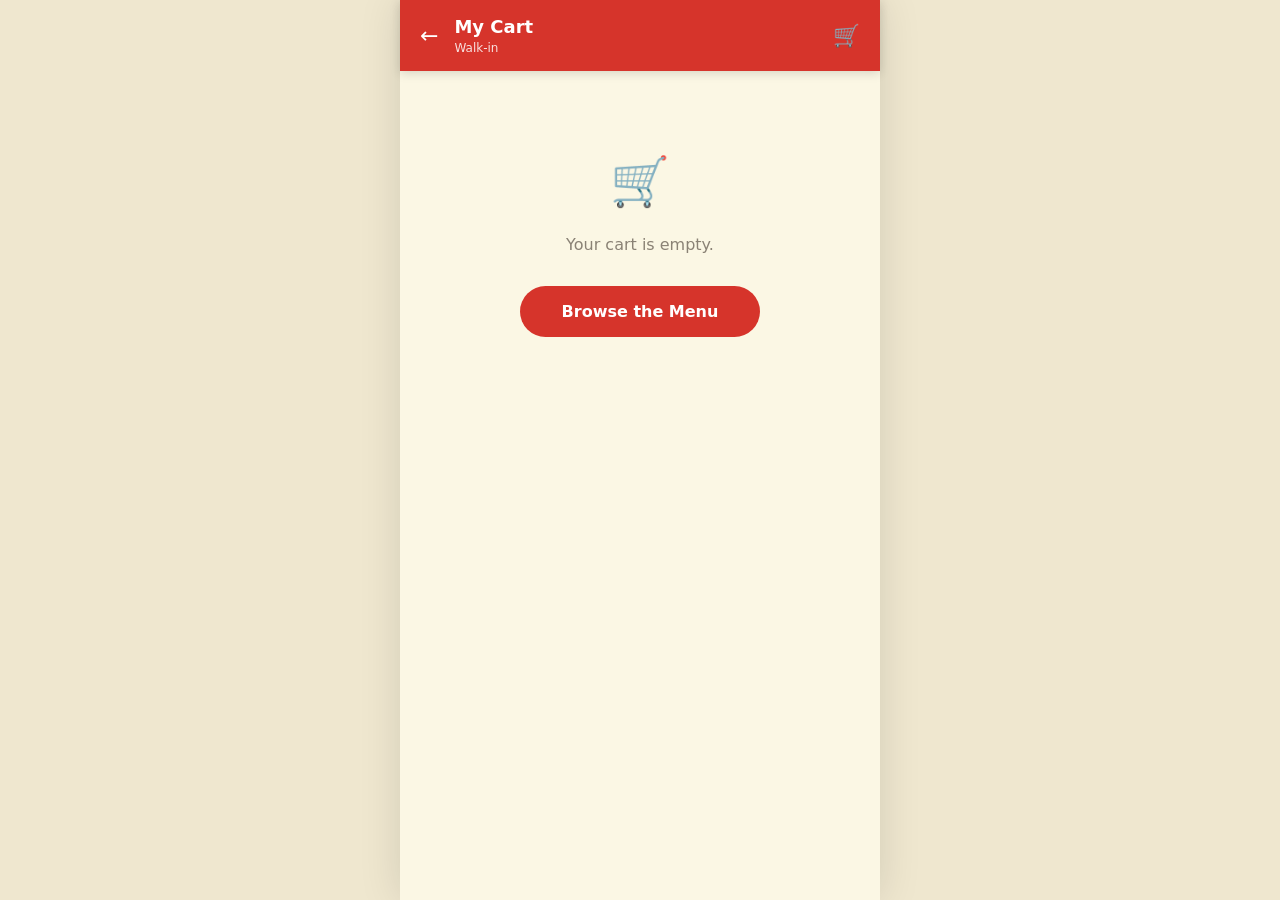
==== cart.html @ 9a33d5f2 "Initial commit: Sup Tulang ZZ ordering system" ====
<!DOCTYPE html>
<html lang="en">
<head>
  <meta charset="UTF-8" />
  <meta name="viewport" content="width=device-width, initial-scale=1, maximum-scale=1, viewport-fit=cover" />
  <meta name="theme-color" content="#d6342b" />
  <title>My Cart — Sup Tulang ZZ</title>
  <link rel="stylesheet" href="css/style.css" />
</head>
<body>
  <div class="app">
    <header class="header">
      <a class="back" href="menu.html">←</a>
      <div class="title">My Cart <small id="tableSmall">Table —</small></div>
      <a class="cart-link" href="cart.html">🛒<span class="cart-badge">0</span></a>
    </header>

    <main class="page" id="page">
      <!-- filled by JS -->
    </main>

    <!-- Sticky checkout footer (hidden when cart empty) -->
    <div class="sticky-footer" id="footer" style="display:none">
      <button class="btn" id="placeBtn">Place Order · <span id="footTotal">RM 0.00</span></button>
    </div>
  </div>

  <script src="js/data.js"></script>
  <script src="js/cart.js"></script>
  <script>
  document.getElementById("tableSmall").textContent = Table.get() ? ("Table " + Table.get()) : "Walk-in";

  const pageEl   = document.getElementById("page");
  const footerEl = document.getElementById("footer");

  function lineMeta(it) {
    const parts = [];
    if (it.variant) parts.push(it.variant.name);
    (it.addons || []).forEach(a => parts.push("+ " + a.name));
    return parts.join(" · ");
  }

  function render() {
    const items = Cart.get();

    if (!items.length) {
      pageEl.innerHTML = `
        <div class="empty">
          <div class="big">🛒</div>
          <p>Your cart is empty.</p>
          <a class="btn" href="menu.html" style="max-width:240px;margin:14px auto 0">Browse the Menu</a>
        </div>`;
      footerEl.style.display = "none";
      return;
    }

    let html = `<div class="note-banner">🍽️ Dine-in order for <strong>${Table.get() ? "Table " + Table.get() : "Walk-in"}</strong>. Please confirm your items before placing the order.</div>`;

    items.forEach(it => {
      const sig = Cart.signature(it);
      const meta = lineMeta(it);
      html += `
        <div class="cart-item" data-sig="${encodeURIComponent(sig)}">
          <div class="thumb">${thumbHTML(it.img, it.emoji)}</div>
          <div class="ci-info">
            <div class="ci-name">${it.name}</div>
            ${meta ? `<div class="ci-meta">${meta}</div>` : ""}
            ${it.notes ? `<div class="ci-notes">“${it.notes}”</div>` : ""}
            <div class="ci-bottom">
              <div class="qty sm">
                <button class="dec" aria-label="Decrease">−</button>
                <span class="val">${it.qty}</span>
                <button class="inc" aria-label="Increase">+</button>
              </div>
              <div class="ci-price">${formatRM(Cart.unitPrice(it) * it.qty)}</div>
            </div>
            <div style="margin-top:6px"><button class="ci-remove">Remove</button></div>
          </div>
        </div>`;
    });

    // Customer details + summary
    html += `
      <h3 style="margin:22px 0 10px;font-size:16px">Your details</h3>
      <div class="field">
        <label for="custName">Name <span style="color:var(--muted);font-weight:400">(so staff can call you)</span></label>
        <input id="custName" type="text" placeholder="e.g. Amirul" value="${localStorage.getItem('sz_name')||''}" />
      </div>
      <div class="field">
        <label for="orderNote">Note for the kitchen (optional)</label>
        <textarea id="orderNote" rows="2" placeholder="e.g. serve drinks first"></textarea>
      </div>

      <div class="summary">
        <div class="row"><span class="muted">Subtotal</span><span>${formatRM(Cart.subtotal())}</span></div>
        <div class="row"><span class="muted">SST (${(RESTAURANT.taxRate*100).toFixed(0)}%)</span><span>${formatRM(Cart.tax())}</span></div>
        <div class="row total"><span>Total</span><span>${formatRM(Cart.total())}</span></div>
      </div>
      <p style="text-align:center;color:var(--muted);font-size:12px;margin-top:14px">
        Pay at the counter / cashier after your meal.
      </p>`;

    pageEl.innerHTML = html;
    document.getElementById("footTotal").textContent = formatRM(Cart.total());
    footerEl.style.display = "block";
  }

  /* Quantity + remove (event delegation) */
  pageEl.addEventListener("click", (e) => {
    const row = e.target.closest(".cart-item");
    if (!row) return;
    const sig = decodeURIComponent(row.dataset.sig);
    const it = Cart.get().find(i => Cart.signature(i) === sig);
    if (!it) return;

    if (e.target.closest(".inc"))      Cart.setQty(sig, it.qty + 1);
    else if (e.target.closest(".dec")) Cart.setQty(sig, it.qty - 1);
    else if (e.target.closest(".ci-remove")) { Cart.remove(sig); toast("Item removed"); }
    else return;
    render();
  });

  /* Try to place the order through the PHP backend. Returns the stored order
     (with the server's id) on success, or null so we can fall back locally. */
  async function placeViaApi(name, note) {
    const payload = {
      table: Table.get(),
      customerName: name,
      note,
      items: Cart.get().map(it => ({
        id: it.id, name: it.name, emoji: it.emoji, img: it.img,
        basePrice: it.basePrice, variant: it.variant, addons: it.addons,
        notes: it.notes, qty: it.qty,
      })),
    };
    try {
      const r = await fetch("api/orders.php", {
        method: "POST",
        headers: { "Content-Type": "application/json" },
        body: JSON.stringify(payload),
      });
      if (!r.ok) return null;
      const j = await r.json();
      if (!j || !j.id) return null;
      const now = Date.now();
      const order = {
        id: j.id, table: Table.get() || "—", customerName: name, note,
        items: Cart.get(),
        subtotal: j.subtotal, tax: j.tax, total: j.total,
        status: j.status || "pending", placedAt: now,
        history: [{ status: "pending", at: now }],
        remote: true,                       // tracking.html will poll the API
      };
      localStorage.setItem("sz_current_order", JSON.stringify(order));
      Cart.clear();
      return order;
    } catch (e) { return null; }
  }

  /* Place order */
  document.getElementById("footer").addEventListener("click", async (e) => {
    if (!e.target.closest("#placeBtn")) return;
    if (!Cart.count()) { toast("Your cart is empty"); return; }

    const btn = document.getElementById("placeBtn");
    btn.disabled = true;
    const name = (document.getElementById("custName")?.value || "").trim();
    const note = (document.getElementById("orderNote")?.value || "").trim();
    if (name) localStorage.setItem("sz_name", name);

    // Use the backend if it's available; otherwise place the order locally.
    let order = await placeViaApi(name, note);
    if (!order) order = Order.place({ name, note });

    location.href = "tracking.html";
  });

  render();
  </script>
</body>
</html>
---- css/style.css ----
/* =====================================================================
   style.css — Mobile-first styles for the Sup Tulang ZZ ordering app
   Brand palette taken from the printed menu (red / orange / cream).
   ===================================================================== */

:root {
  --red: #d6342b;
  --red-dark: #b02820;
  --orange: #f3941f;
  --gold: #f6c453;
  --cream: #fbf7e4;
  --card: #fffdf3;
  --ink: #2a2a2a;
  --muted: #8a8275;
  --line: #ece4cc;
  --green: #2e9e5b;
  --green-soft: #e6f5ec;
  --shadow: 0 6px 20px rgba(60, 40, 10, 0.10);
  --radius: 16px;
  --app-w: 480px;
}

* { box-sizing: border-box; -webkit-tap-highlight-color: transparent; }

html, body { margin: 0; padding: 0; }

body {
  font-family: "Segoe UI", system-ui, -apple-system, Roboto, Arial, sans-serif;
  color: var(--ink);
  background: #efe7cf;        /* outside the “phone” on desktop */
  line-height: 1.45;
}

/* The whole app is constrained to a phone-like column, centred on desktop */
.app {
  max-width: var(--app-w);
  margin: 0 auto;
  min-height: 100vh;
  background: var(--cream);
  position: relative;
  box-shadow: 0 0 40px rgba(0,0,0,0.12);
}

img { max-width: 100%; display: block; }
a { color: inherit; text-decoration: none; }
button { font-family: inherit; cursor: pointer; border: none; background: none; }

/* ---------------- Buttons ---------------- */
.btn {
  display: inline-flex; align-items: center; justify-content: center; gap: 8px;
  background: var(--red); color: #fff; font-weight: 700; font-size: 16px;
  padding: 14px 20px; border-radius: 999px; width: 100%;
  transition: transform .08s ease, background .2s ease;
}
.btn:active { transform: scale(.98); }
.btn:disabled { background: #cbb; opacity: .6; cursor: not-allowed; }
.btn.secondary { background: #fff; color: var(--red); border: 2px solid var(--red); }
.btn.ghost { background: transparent; color: var(--ink); border: 1px solid var(--line); }

/* ---------------- Header (sticky) ---------------- */
.header {
  position: sticky; top: 0; z-index: 30;
  background: var(--red); color: #fff;
  padding: 14px 16px;
  display: flex; align-items: center; gap: 12px;
  box-shadow: 0 2px 10px rgba(0,0,0,.15);
}
.header .back { font-size: 22px; line-height: 1; padding: 4px; color:#fff; }
.header .title { font-weight: 800; font-size: 18px; flex: 1; }
.header .title small { display: block; font-weight: 500; font-size: 12px; opacity: .85; }

/* Cart button + badge (top right) */
.cart-link { position: relative; color: #fff; font-size: 22px; padding: 4px; }
.cart-badge {
  position: absolute; top: -4px; right: -6px;
  background: var(--gold); color: #5a3b00; font-size: 11px; font-weight: 800;
  min-width: 18px; height: 18px; border-radius: 999px;
  display: grid; place-items: center; padding: 0 4px;
}

/* ---------------- Landing page ---------------- */
.hero {
  background:
    linear-gradient(180deg, rgba(214,52,43,.92), rgba(176,40,32,.96)),
    radial-gradient(circle at 70% 20%, rgba(246,196,83,.35), transparent 60%);
  color: #fff; text-align: center;
  padding: 56px 24px 64px;
  position: relative; overflow: hidden;
}
.hero .logo-badge {
  width: 86px; height: 86px; border-radius: 24px; margin: 0 auto 18px;
  background: var(--gold); color: var(--red-dark);
  display: grid; place-items: center; font-size: 40px;
  box-shadow: var(--shadow);
}
.hero h1 { font-size: 34px; margin: 0 0 4px; letter-spacing: 1px; }
.hero .since { font-size: 13px; letter-spacing: 3px; text-transform: uppercase; opacity: .9; }
.hero .tagline { margin-top: 10px; font-size: 15px; opacity: .95; }

.table-pill {
  display: inline-flex; align-items: center; gap: 8px;
  background: rgba(255,255,255,.18); border: 1px solid rgba(255,255,255,.4);
  padding: 8px 16px; border-radius: 999px; margin-top: 22px;
  font-weight: 700; font-size: 15px;
}

.landing-body { padding: 26px 22px 40px; }
.steps { list-style: none; padding: 0; margin: 0 0 26px; }
.steps li {
  display: flex; gap: 14px; align-items: flex-start; padding: 12px 0;
  border-bottom: 1px dashed var(--line);
}
.steps li:last-child { border-bottom: none; }
.steps .num {
  flex: 0 0 30px; height: 30px; border-radius: 50%;
  background: var(--gold); color: var(--red-dark);
  display: grid; place-items: center; font-weight: 800;
}
.steps strong { display: block; }
.steps span { color: var(--muted); font-size: 14px; }

/* ---------------- Search + category nav ---------------- */
.search-wrap { padding: 12px 16px 6px; background: var(--cream); position: sticky; top: 56px; z-index: 20; }
.search {
  width: 100%; padding: 12px 16px; border-radius: 999px;
  border: 1px solid var(--line); background: #fff; font-size: 15px;
}
.search:focus { outline: 2px solid var(--gold); border-color: transparent; }

.cats {
  position: sticky; top: 110px; z-index: 19;
  background: var(--cream);
  display: flex; gap: 8px; overflow-x: auto; padding: 8px 16px 12px;
  scrollbar-width: none; border-bottom: 1px solid var(--line);
}
.cats::-webkit-scrollbar { display: none; }
.cat-chip {
  flex: 0 0 auto; padding: 8px 14px; border-radius: 999px;
  background: #fff; border: 1px solid var(--line); color: var(--ink);
  font-size: 14px; font-weight: 600; white-space: nowrap;
}
.cat-chip.active { background: var(--red); color: #fff; border-color: var(--red); }

/* ---------------- Menu list ---------------- */
.menu { padding: 8px 16px 120px; }
.cat-heading {
  font-size: 20px; font-weight: 800; color: var(--red);
  margin: 22px 0 10px; display: flex; align-items: center; gap: 8px;
}
.cat-heading::after { content: ""; flex: 1; height: 3px; background: var(--gold); border-radius: 3px; }

.food {
  display: flex; gap: 14px; align-items: center;
  background: var(--card); border: 1px solid var(--line);
  border-radius: var(--radius); padding: 12px; margin-bottom: 12px;
  box-shadow: var(--shadow); cursor: pointer;
  transition: transform .08s ease;
}
.food:active { transform: scale(.99); }
.food .thumb {
  flex: 0 0 64px; height: 64px; border-radius: 14px; overflow: hidden;
  background: linear-gradient(135deg, #fff3d6, #ffe3c2);
  display: grid; place-items: center; font-size: 30px;
}
.thumb img { width: 100%; height: 100%; object-fit: cover; display: block; }
.food .info { flex: 1; min-width: 0; }
.food .name { font-weight: 700; font-size: 15px; display: flex; align-items: center; gap: 6px; }
.food .badge-pop {
  font-size: 10px; font-weight: 800; color: var(--red-dark);
  background: var(--gold); padding: 2px 6px; border-radius: 6px; text-transform: uppercase;
}
.food .desc {
  font-size: 12.5px; color: var(--muted); margin-top: 2px;
  display: -webkit-box; -webkit-line-clamp: 2; -webkit-box-orient: vertical; overflow: hidden;
}
.food .opt-note { font-size: 11.5px; color: var(--orange); font-weight: 600; margin-top: 3px; }
.food .price { font-weight: 800; color: var(--ink); margin-top: 4px; font-size: 14.5px; }
.food .add {
  flex: 0 0 auto; align-self: center;
  width: 38px; height: 38px; border-radius: 12px;
  background: var(--red); color: #fff; font-size: 22px; line-height: 1;
  display: grid; place-items: center;
}
.empty { text-align: center; color: var(--muted); padding: 60px 20px; }
.empty .big { font-size: 48px; margin-bottom: 10px; }

/* ---------------- Floating "view cart" bar ---------------- */
.cartbar {
  position: fixed; left: 50%; transform: translateX(-50%);
  bottom: 16px; width: min(var(--app-w), 100%); padding: 0 16px;
  z-index: 40; transition: opacity .2s, transform .2s;
}
.cartbar.hidden { opacity: 0; transform: transl(-50%, 30px); pointer-events: none; bottom: -80px; }
.cartbar .inner {
  background: var(--red); color: #fff; border-radius: 14px;
  padding: 14px 18px; display: flex; align-items: center; justify-content: space-between;
  box-shadow: 0 8px 24px rgba(180,40,30,.4); font-weight: 700;
}
.cartbar .count {
  background: rgba(255,255,255,.25); border-radius: 8px; padding: 2px 8px; margin-right: 8px; font-size: 13px;
}

/* ---------------- Modal / bottom sheet ---------------- */
.sheet-overlay {
  position: fixed; inset: 0; background: rgba(0,0,0,.5);
  z-index: 50; display: none; align-items: flex-end; justify-content: center;
}
.sheet-overlay.open { display: flex; }
.sheet {
  background: var(--cream); width: 100%; max-width: var(--app-w);
  border-radius: 22px 22px 0 0; max-height: 88vh; overflow-y: auto;
  animation: slideUp .25s ease;
}
@keyframes slideUp { from { transform: translateY(100%); } to { transform: translateY(0); } }
.sheet .sheet-hero {
  height: 160px; background: linear-gradient(135deg, #ffe9c2, #ffc98a);
  display: grid; place-items: center; font-size: 64px; position: relative;
  background-size: cover; background-position: center;
}
.sheet .sheet-hero.has-img #sheetEmoji { display: none; }
.sheet .close {
  position: absolute; top: 12px; right: 12px;
  width: 34px; height: 34px; border-radius: 50%; background: rgba(255,255,255,.9);
  font-size: 20px; display: grid; place-items: center; color: var(--ink);
}
.sheet-body { padding: 18px 18px 0; }
.sheet h2 { margin: 0 0 4px; font-size: 22px; }
.sheet .sheet-desc { color: var(--muted); font-size: 14px; margin-bottom: 6px; }
.sheet .sheet-price { font-weight: 800; color: var(--red); font-size: 18px; }

.opt-group { margin-top: 18px; }
.opt-group h3 { font-size: 15px; margin: 0 0 8px; }
.opt-group .req { font-size: 11px; color: var(--red); font-weight: 700; margin-left: 6px; }
.opt {
  display: flex; align-items: center; gap: 12px;
  padding: 12px 14px; background: #fff; border: 1px solid var(--line);
  border-radius: 12px; margin-bottom: 8px; cursor: pointer;
}
.opt.checked { border-color: var(--red); background: #fff6f5; }
.opt input { accent-color: var(--red); width: 18px; height: 18px; }
.opt .opt-name { flex: 1; font-size: 14.5px; }
.opt .opt-price { color: var(--muted); font-weight: 600; font-size: 14px; }

.notes-input {
  width: 100%; border: 1px solid var(--line); border-radius: 12px;
  padding: 12px 14px; font-size: 14px; resize: none; background: #fff;
}
.notes-input:focus { outline: 2px solid var(--gold); border-color: transparent; }

.qty {
  display: flex; align-items: center; gap: 18px;
  background: #fff; border: 1px solid var(--line); border-radius: 999px;
  padding: 6px; width: fit-content;
}
.qty button {
  width: 36px; height: 36px; border-radius: 50%; background: var(--cream);
  font-size: 22px; line-height: 1; color: var(--red); font-weight: 700;
}
.qty button:disabled { color: #ccc; }
.qty .val { font-weight: 800; font-size: 18px; min-width: 22px; text-align: center; }

.sheet-footer {
  position: sticky; bottom: 0; background: var(--cream);
  padding: 14px 18px calc(14px + env(safe-area-inset-bottom));
  border-top: 1px solid var(--line); display: flex; align-items: center; gap: 14px;
}

/* ---------------- Cart page ---------------- */
.page { padding: 16px 16px 140px; }
.cart-item {
  display: flex; gap: 12px; background: var(--card);
  border: 1px solid var(--line); border-radius: var(--radius);
  padding: 12px; margin-bottom: 12px; box-shadow: var(--shadow);
}
.cart-item .thumb {
  flex: 0 0 52px; height: 52px; border-radius: 12px; font-size: 26px; overflow: hidden;
  background: linear-gradient(135deg, #fff3d6, #ffe3c2); display: grid; place-items: center;
}
.cart-item .ci-info { flex: 1; min-width: 0; }
.cart-item .ci-name { font-weight: 700; font-size: 15px; }
.cart-item .ci-meta { font-size: 12.5px; color: var(--muted); margin-top: 2px; }
.cart-item .ci-notes { font-size: 12.5px; color: var(--orange); margin-top: 2px; font-style: italic; }
.cart-item .ci-bottom { display: flex; align-items: center; justify-content: space-between; margin-top: 8px; }
.cart-item .ci-price { font-weight: 800; }
.qty.sm button { width: 30px; height: 30px; font-size: 18px; }
.qty.sm .val { font-size: 16px; min-width: 18px; }
.ci-remove { color: var(--muted); font-size: 13px; text-decoration: underline; }

.summary {
  background: var(--card); border: 1px solid var(--line);
  border-radius: var(--radius); padding: 16px; box-shadow: var(--shadow); margin-top: 8px;
}
.summary .row { display: flex; justify-content: space-between; padding: 6px 0; font-size: 14.5px; }
.summary .row.total { font-weight: 800; font-size: 18px; border-top: 1px dashed var(--line); margin-top: 6px; padding-top: 12px; }
.summary .muted { color: var(--muted); }

.field { margin-bottom: 14px; }
.field label { display: block; font-size: 13px; font-weight: 700; margin-bottom: 6px; }
.field input, .field textarea {
  width: 100%; padding: 12px 14px; border: 1px solid var(--line);
  border-radius: 12px; font-size: 15px; background: #fff;
}
.field input:focus, .field textarea:focus { outline: 2px solid var(--gold); border-color: transparent; }

/* Sticky checkout footer */
.sticky-footer {
  position: fixed; left: 50%; transform: translateX(-50%); bottom: 0;
  width: min(var(--app-w), 100%); background: var(--card);
  border-top: 1px solid var(--line); padding: 14px 16px calc(14px + env(safe-area-inset-bottom));
  z-index: 30; box-shadow: 0 -4px 16px rgba(0,0,0,.06);
}

/* ---------------- Order tracking ---------------- */
.order-card {
  background: var(--card); border: 1px solid var(--line); border-radius: var(--radius);
  padding: 18px; box-shadow: var(--shadow); margin-bottom: 16px; text-align: center;
}
.order-card .order-no { font-size: 13px; color: var(--muted); letter-spacing: 1px; text-transform: uppercase; }
.order-card .order-id { font-size: 30px; font-weight: 800; color: var(--red); margin: 2px 0 4px; }
.status-pill {
  display: inline-block; padding: 6px 16px; border-radius: 999px;
  font-weight: 800; font-size: 14px; margin-top: 8px;
}
.status-pill.pending   { background: #fff1e0; color: #c2660a; }
.status-pill.preparing { background: #e9f0ff; color: #2a5bd7; }
.status-pill.ready     { background: var(--green-soft); color: var(--green); }
.status-pill.completed { background: #eee; color: #555; }
.eta { color: var(--muted); font-size: 13px; margin-top: 10px; }

.timeline { list-style: none; padding: 0; margin: 20px 0 0; }
.timeline li { display: flex; gap: 14px; position: relative; padding-bottom: 26px; }
.timeline li:last-child { padding-bottom: 0; }
.timeline .dot {
  flex: 0 0 34px; height: 34px; border-radius: 50%;
  background: #fff; border: 2px solid var(--line); color: var(--muted);
  display: grid; place-items: center; font-size: 16px; z-index: 2;
}
.timeline li::before {
  content: ""; position: absolute; left: 16px; top: 34px; bottom: 0;
  width: 2px; background: var(--line);
}
.timeline li:last-child::before { display: none; }
.timeline li.done .dot { background: var(--green); border-color: var(--green); color: #fff; }
.timeline li.done::before { background: var(--green); }
.timeline li.active .dot { background: var(--red); border-color: var(--red); color: #fff; animation: pulse 1.4s infinite; }
@keyframes pulse { 0%,100% { box-shadow: 0 0 0 0 rgba(214,52,43,.4); } 50% { box-shadow: 0 0 0 8px rgba(214,52,43,0); } }
.timeline .tl-info strong { display: block; font-size: 15px; }
.timeline .tl-info span { font-size: 12.5px; color: var(--muted); }

.recap { background: var(--card); border: 1px solid var(--line); border-radius: var(--radius); padding: 16px; box-shadow: var(--shadow); }
.recap h3 { margin: 0 0 10px; font-size: 16px; }
.recap .recap-row { display: flex; justify-content: space-between; font-size: 14px; padding: 5px 0; border-bottom: 1px dashed var(--line); }
.recap .recap-row:last-of-type { border-bottom: none; }
.recap .recap-row .q { color: var(--muted); }

/* ---------------- Toast ---------------- */
.toast {
  position: fixed; left: 50%; bottom: 90px; transform: translateX(-50%) translateY(20px);
  background: #2a2a2a; color: #fff; padding: 12px 20px; border-radius: 999px;
  font-size: 14px; font-weight: 600; z-index: 100; opacity: 0;
  transition: opacity .25s, transform .25s; pointer-events: none; max-width: 90%;
}
.toast.show { opacity: 1; transform: translateX(-50%) translateY(0); }

.note-banner {
  background: #fff8e6; border: 1px solid var(--gold); color: #7a5800;
  font-size: 12.5px; border-radius: 12px; padding: 10px 14px; margin: 0 16px 8px;
}
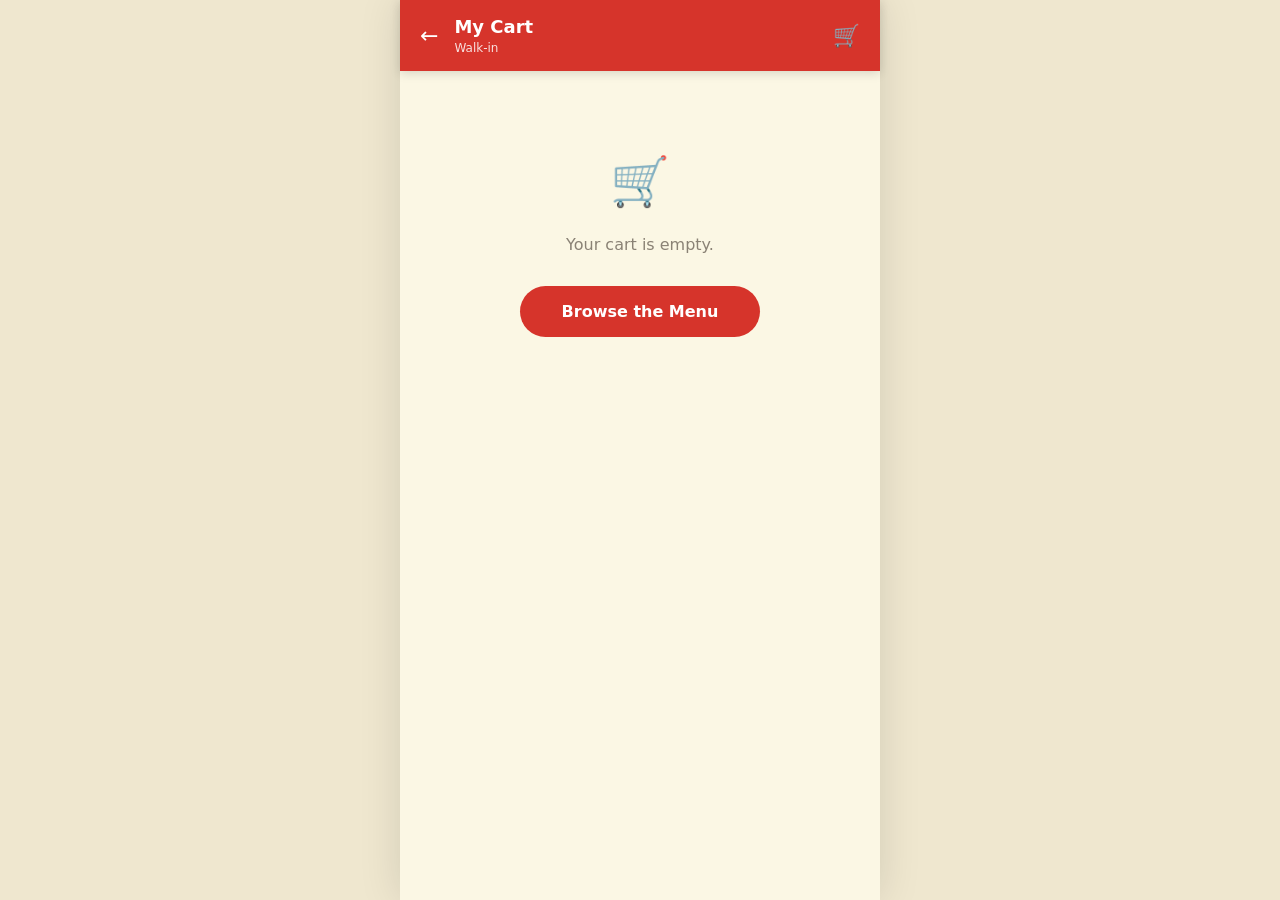
==== commit caf4407b: "update process" ====
--- a/cart.html
+++ b/cart.html
@@ -172,7 +172,11 @@
     let order = await placeViaApi(name, note);
     if (!order) order = Order.place({ name, note });
 
-    location.href = "tracking.html";
+    if (Table.get()) {
+      location.href = "tracking.html";  // walk-in
+    } else {
+      location.href = "checkout.html";  // online
+    }
   });
 
   render();
--- a/css/style.css
+++ b/css/style.css
@@ -130,10 +130,16 @@
 .cats {
   position: sticky; top: 110px; z-index: 19;
   background: var(--cream);
-  display: flex; gap: 8px; overflow-x: auto; padding: 8px 16px 12px;
-  scrollbar-width: none; border-bottom: 1px solid var(--line);
-}
-.cats::-webkit-scrollbar { display: none; }
+  display: flex; gap: 8px; overflow-x: auto; padding: 8px 16px 10px;
+  border-bottom: 1px solid var(--line);
+  scrollbar-width: thin;                          /* Firefox: slim bar */
+  scrollbar-color: var(--red) #efe6cd;            /* thumb, track (Firefox) */
+}
+/* Chrome / Edge / Safari: slim styled horizontal scrollbar */
+.cats::-webkit-scrollbar { height: 6px; }
+.cats::-webkit-scrollbar-track { background: #efe6cd; border-radius: 999px; }
+.cats::-webkit-scrollbar-thumb { background: var(--red); border-radius: 999px; }
+.cats::-webkit-scrollbar-thumb:hover { background: var(--red-dark); }
 .cat-chip {
   flex: 0 0 auto; padding: 8px 14px; border-radius: 999px;
   background: #fff; border: 1px solid var(--line); color: var(--ink);
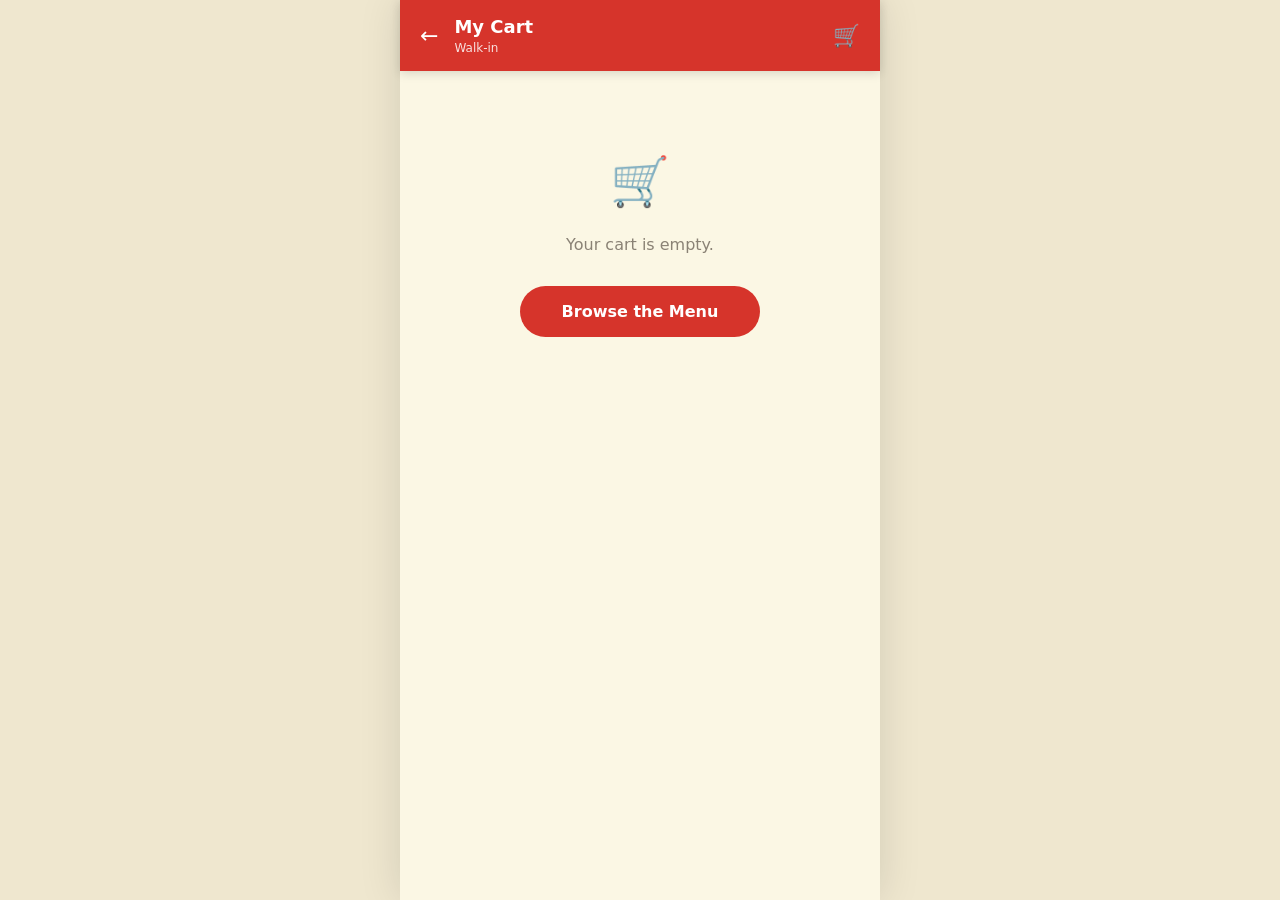
==== commit a5b41f60: "update cart online" ====
--- a/cart.html
+++ b/cart.html
@@ -54,7 +54,11 @@
       return;
     }
 
-    let html = `<div class="note-banner">🍽️ Dine-in order for <strong>${Table.get() ? "Table " + Table.get() : "Walk-in"}</strong>. Please confirm your items before placing the order.</div>`;
+    const isOnline = !Table.get();
+
+    let html = isOnline
+      ? `<div class="note-banner">🌐 Online order. Please confirm your items before checkout.</div>`
+      : `<div class="note-banner">🍽️ Dine-in order for <strong>Table ${Table.get()}</strong>. Please confirm your items before placing the order.</div>`;
 
     items.forEach(it => {
       const sig = Cart.signature(it);
@@ -65,7 +69,7 @@
           <div class="ci-info">
             <div class="ci-name">${it.name}</div>
             ${meta ? `<div class="ci-meta">${meta}</div>` : ""}
-            ${it.notes ? `<div class="ci-notes">“${it.notes}”</div>` : ""}
+            ${it.notes ? `<div class="ci-notes">"${it.notes}"</div>` : ""}
             <div class="ci-bottom">
               <div class="qty sm">
                 <button class="dec" aria-label="Decrease">−</button>
@@ -79,29 +83,36 @@
         </div>`;
     });
 
-    // Customer details + summary
+    // Show customer details + note only for walk-in
+    if (!isOnline) {
+      html += `
+        <h3 style="margin:22px 0 10px;font-size:16px">Your details</h3>
+        <div class="field">
+          <label for="custName">Name <span style="color:var(--muted);font-weight:400">(so staff can call you)</span></label>
+          <input id="custName" type="text" placeholder="e.g. Amirul" value="${localStorage.getItem('sz_name')||''}" />
+        </div>
+        <div class="field">
+          <label for="orderNote">Note for the kitchen (optional)</label>
+          <textarea id="orderNote" rows="2" placeholder="e.g. serve drinks first"></textarea>
+        </div>`;
+    }
+
     html += `
-      <h3 style="margin:22px 0 10px;font-size:16px">Your details</h3>
-      <div class="field">
-        <label for="custName">Name <span style="color:var(--muted);font-weight:400">(so staff can call you)</span></label>
-        <input id="custName" type="text" placeholder="e.g. Amirul" value="${localStorage.getItem('sz_name')||''}" />
-      </div>
-      <div class="field">
-        <label for="orderNote">Note for the kitchen (optional)</label>
-        <textarea id="orderNote" rows="2" placeholder="e.g. serve drinks first"></textarea>
-      </div>
-
       <div class="summary">
         <div class="row"><span class="muted">Subtotal</span><span>${formatRM(Cart.subtotal())}</span></div>
         <div class="row"><span class="muted">SST (${(RESTAURANT.taxRate*100).toFixed(0)}%)</span><span>${formatRM(Cart.tax())}</span></div>
         <div class="row total"><span>Total</span><span>${formatRM(Cart.total())}</span></div>
       </div>
-      <p style="text-align:center;color:var(--muted);font-size:12px;margin-top:14px">
-        Pay at the counter / cashier after your meal.
-      </p>`;
+      ${!isOnline ? `<p style="text-align:center;color:var(--muted);font-size:12px;margin-top:14px">Your order will be sent straight to the kitchen.</p>` : ""}`;
 
     pageEl.innerHTML = html;
-    document.getElementById("footTotal").textContent = formatRM(Cart.total());
+
+    // Update footer button label
+    const placeBtn = document.getElementById("placeBtn");
+    placeBtn.innerHTML = isOnline
+      ? `Proceed to Checkout · <span id="footTotal">${formatRM(Cart.total())}</span>`
+      : `Place Order · <span id="footTotal">${formatRM(Cart.total())}</span>`;
+
     footerEl.style.display = "block";
   }
 
@@ -113,15 +124,14 @@
     const it = Cart.get().find(i => Cart.signature(i) === sig);
     if (!it) return;
 
-    if (e.target.closest(".inc"))      Cart.setQty(sig, it.qty + 1);
-    else if (e.target.closest(".dec")) Cart.setQty(sig, it.qty - 1);
+    if (e.target.closest(".inc"))           Cart.setQty(sig, it.qty + 1);
+    else if (e.target.closest(".dec"))      Cart.setQty(sig, it.qty - 1);
     else if (e.target.closest(".ci-remove")) { Cart.remove(sig); toast("Item removed"); }
     else return;
     render();
   });
 
-  /* Try to place the order through the PHP backend. Returns the stored order
-     (with the server's id) on success, or null so we can fall back locally. */
+  /* Place order via API (walk-in only) */
   async function placeViaApi(name, note) {
     const payload = {
       table: Table.get(),
@@ -149,7 +159,7 @@
         subtotal: j.subtotal, tax: j.tax, total: j.total,
         status: j.status || "pending", placedAt: now,
         history: [{ status: "pending", at: now }],
-        remote: true,                       // tracking.html will poll the API
+        remote: true,
       };
       localStorage.setItem("sz_current_order", JSON.stringify(order));
       Cart.clear();
@@ -157,29 +167,31 @@
     } catch (e) { return null; }
   }
 
-  /* Place order */
+  /* Place order button */
   document.getElementById("footer").addEventListener("click", async (e) => {
     if (!e.target.closest("#placeBtn")) return;
     if (!Cart.count()) { toast("Your cart is empty"); return; }
 
     const btn = document.getElementById("placeBtn");
     btn.disabled = true;
-    const name = (document.getElementById("custName")?.value || "").trim();
-    const note = (document.getElementById("orderNote")?.value || "").trim();
-    if (name) localStorage.setItem("sz_name", name);
-
-    // Use the backend if it's available; otherwise place the order locally.
-    let order = await placeViaApi(name, note);
-    if (!order) order = Order.place({ name, note });
 
     if (Table.get()) {
-      location.href = "tracking.html";  // walk-in
+      // Walk-in: place order now then go to tracking
+      const name = (document.getElementById("custName")?.value || "").trim();
+      const note = (document.getElementById("orderNote")?.value || "").trim();
+      if (name) localStorage.setItem("sz_name", name);
+
+      let order = await placeViaApi(name, note);
+      if (!order) order = Order.place({ name, note });
+
+      location.href = "tracking.html";
     } else {
-      location.href = "checkout.html";  // online
+      // Online: keep cart, go to checkout
+      location.href = "checkout.html";
     }
   });
 
   render();
   </script>
 </body>
-</html>
+</html>
